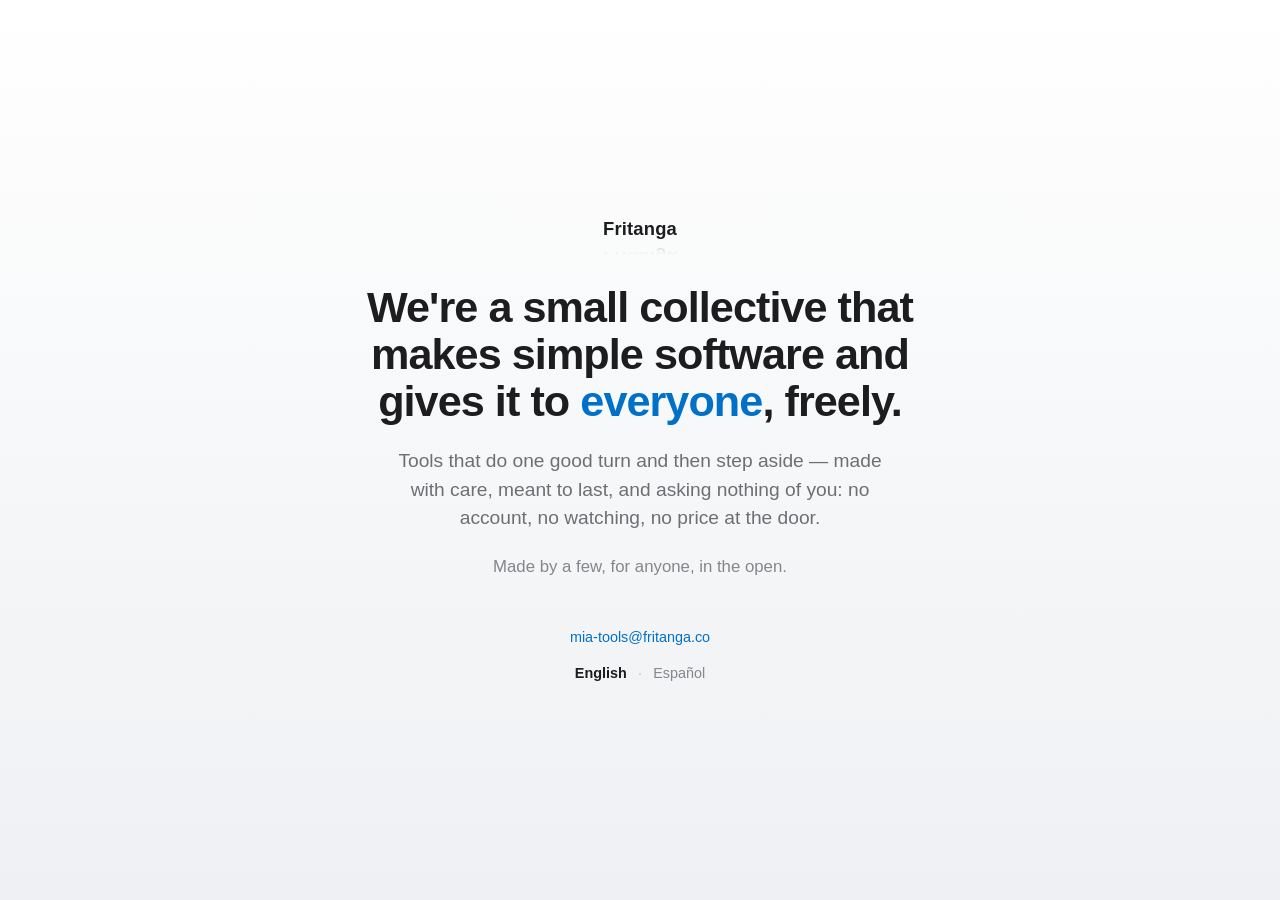
==== site/index.html @ 792a8b63 "Fritanga collective landing page A single, confident manifesto page with a 2005 Apple/iPod-era feel:" ====
<!DOCTYPE html>
<html lang="en">
<head>
  <meta charset="utf-8">
  <meta name="viewport" content="width=device-width, initial-scale=1">
  <title>Fritanga</title>
  <meta name="description" content="Fritanga is a small collective. We make
    simple software, and we give it to everyone.">
  <link rel="stylesheet" href="styles.css">
  <!-- No cookies, no analytics, no tracking. -->
</head>
<body>
  <main>
    <p class="mark">Fritanga</p>

    <h1 class="hero">We're a small collective that makes simple software and
      gives it to <span class="accent">everyone</span>, freely.</h1>
    <p class="sub">Tools that do one good turn and then step aside — made with
      care, meant to last, and asking nothing of you: no account, no watching,
      no price at the door.</p>
    <p class="tag">Made by a few, for anyone, in the open.</p>

    <footer>
      <a href="mailto:mia-tools@fritanga.co">mia-tools@fritanga.co</a>
      <div class="langs">
        <a href="index.html" aria-current="true">English</a>
        <span>·</span>
        <a href="es.html">Español</a>
      </div>
    </footer>
  </main>
</body>
</html>
---- site/styles.css ----
/* fritanga.co — clean, confident, a nod to Apple's iPod-era pages (~2005):
   white-to-silver, bold Helvetica, a glossy reflection, aqua-blue accent.
   No framework, no web fonts, no tracking. */

:root {
  --ink: #1d1d1f;     /* Apple near-black */
  --gray: #6e6e73;    /* supporting text */
  --muted: #86868b;   /* faint */
  --accent: #0070c9;  /* aqua-era link blue */
}

* { box-sizing: border-box; }

html { -webkit-text-size-adjust: 100%; }

body {
  margin: 0;
  min-height: 100vh;
  display: flex;
  flex-direction: column;
  justify-content: center;
  align-items: center;
  /* subtle white -> silver, like the old apple.com */
  background: linear-gradient(180deg, #ffffff 0%, #eef0f3 100%);
  color: var(--ink);
  font-family: "Helvetica Neue", Helvetica, Arial, sans-serif;
  -webkit-font-smoothing: antialiased;
  line-height: 1.5;
  padding: 9vh 24px;
}

main {
  max-width: 38rem;
  text-align: center;
  animation: rise 1s ease both;
}

@keyframes rise {
  from { opacity: 0; transform: translateY(6px); }
  to   { opacity: 1; transform: translateY(0); }
}

/* Wordmark with the classic glossy reflection (degrades gracefully). */
.mark {
  font-size: 1.15rem;
  font-weight: 700;
  letter-spacing: 0.01em;
  color: var(--ink);
  margin: 0 0 2.6rem;
  -webkit-box-reflect: below 1px
    linear-gradient(transparent 60%, rgba(0, 0, 0, 0.18));
}

/* Big, confident headline. */
.hero {
  font-size: 2.7rem;
  font-weight: 700;
  letter-spacing: -0.022em;
  line-height: 1.08;
  margin: 0 0 1.4rem;
}
.hero .accent { color: var(--accent); }

.sub {
  font-size: 1.2rem;
  color: var(--gray);
  margin: 0 auto 1.3rem;
  max-width: 32rem;
}

.tag {
  font-size: 1.05rem;
  color: var(--muted);
  margin: 0;
}

footer {
  margin-top: 3rem;
  font-size: 0.9rem;
  color: var(--muted);
}
footer a { color: var(--accent); text-decoration: none; }
footer a:hover { text-decoration: underline; }

.langs { margin-top: 0.9rem; color: var(--muted); }
.langs a { color: var(--muted); }
.langs a[aria-current="true"] { color: var(--ink); font-weight: 600; }
.langs span { opacity: 0.5; margin: 0 0.45rem; }

@media (max-width: 520px) {
  .hero { font-size: 2rem; }
  .sub { font-size: 1.08rem; }
}

@media (prefers-reduced-motion: reduce) {
  main { animation: none; }
}
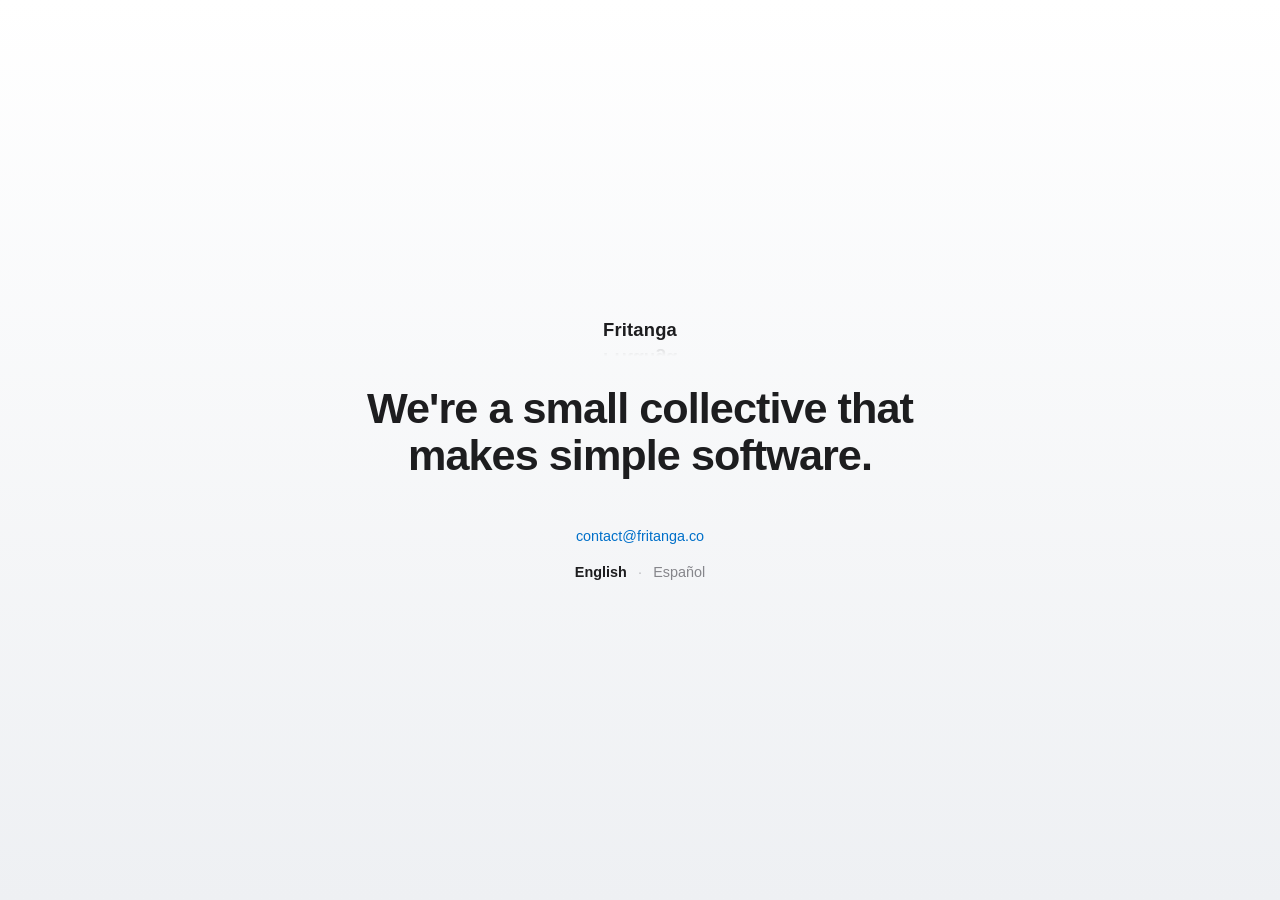
==== commit fc7090c3: "first commit" ====
--- a/site/index.html
+++ b/site/index.html
@@ -3,7 +3,7 @@
 <head>
   <meta charset="utf-8">
   <meta name="viewport" content="width=device-width, initial-scale=1">
-  <title>Fritanga</title>
+  <title>Fritanga collective</title>
   <meta name="description" content="Fritanga is a small collective. We make
     simple software, and we give it to everyone.">
   <link rel="stylesheet" href="styles.css">
@@ -12,16 +12,9 @@
 <body>
   <main>
     <p class="mark">Fritanga</p>
-
-    <h1 class="hero">We're a small collective that makes simple software and
-      gives it to <span class="accent">everyone</span>, freely.</h1>
-    <p class="sub">Tools that do one good turn and then step aside — made with
-      care, meant to last, and asking nothing of you: no account, no watching,
-      no price at the door.</p>
-    <p class="tag">Made by a few, for anyone, in the open.</p>
-
+      <h1 class="hero">We're a small collective that makes simple software.</h1>
     <footer>
-      <a href="mailto:mia-tools@fritanga.co">mia-tools@fritanga.co</a>
+      <a href="mailto:contact@fritanga.co">contact@fritanga.co</a>
       <div class="langs">
         <a href="index.html" aria-current="true">English</a>
         <span>·</span>
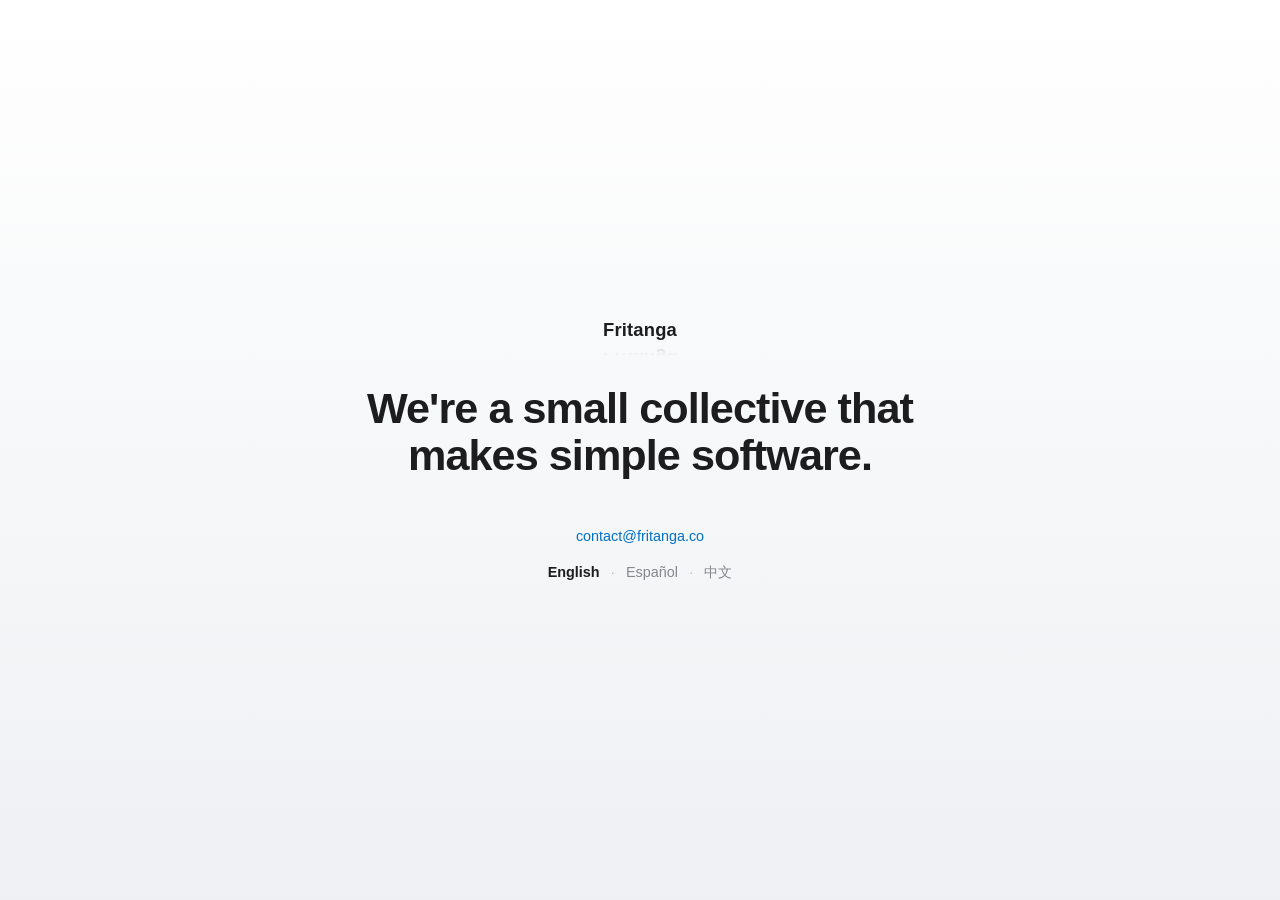
==== commit 8a7aee28: "Add 中文 (Chinese) version; add 中文 to language toggle on all pages" ====
--- a/site/index.html
+++ b/site/index.html
@@ -19,6 +19,8 @@
         <a href="index.html" aria-current="true">English</a>
         <span>·</span>
         <a href="es.html">Español</a>
+        <span>·</span>
+        <a href="zh.html">中文</a>
       </div>
     </footer>
   </main>
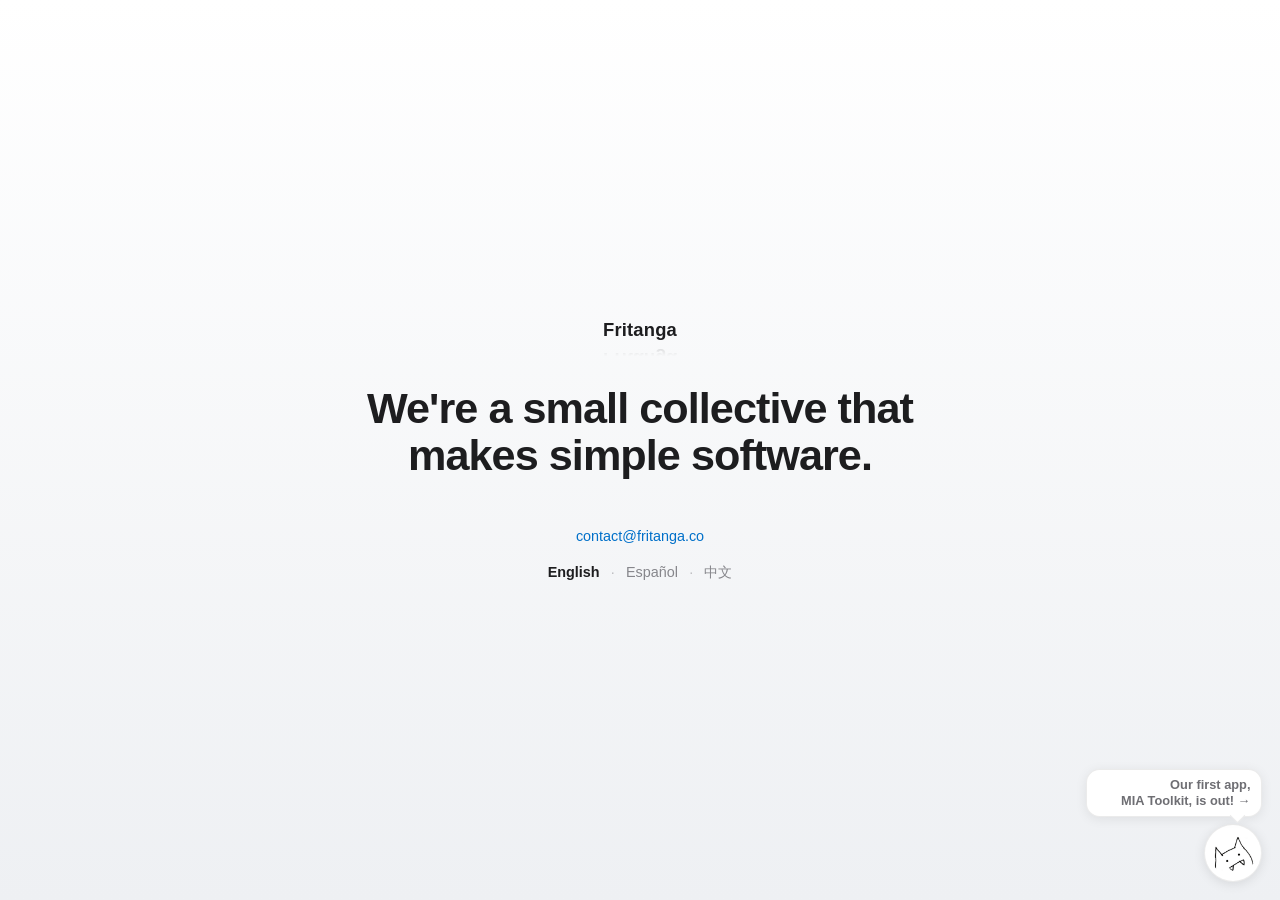
==== commit 726d8631: "Add MIA Toolkit cat badge — subtle corner backlink A fixed bottom-right card with the MIA Toolkit ca" ====
--- a/site/index.html
+++ b/site/index.html
@@ -3,10 +3,48 @@
 <head>
   <meta charset="utf-8">
   <meta name="viewport" content="width=device-width, initial-scale=1">
-  <title>Fritanga collective</title>
-  <meta name="description" content="Fritanga is a small collective. We make
-    simple software, and we give it to everyone.">
+  <title>Fritanga collective — simple software for everyone</title>
+  <meta name="description" content="Fritanga is a small collective. We make simple software, and we give it to everyone.">
   <link rel="stylesheet" href="styles.css">
+  <link rel="canonical" href="https://fritanga.co/">
+  <link rel="alternate" hreflang="en" href="https://fritanga.co/">
+  <link rel="alternate" hreflang="es" href="https://fritanga.co/es.html">
+  <link rel="alternate" hreflang="zh-Hans" href="https://fritanga.co/zh.html">
+  <link rel="alternate" hreflang="x-default" href="https://fritanga.co/">
+  <meta property="og:type" content="website">
+  <meta property="og:site_name" content="Fritanga">
+  <meta property="og:title" content="Fritanga collective — simple software for everyone">
+  <meta property="og:description" content="Fritanga is a small collective. We make simple software, and we give it to everyone.">
+  <meta property="og:url" content="https://fritanga.co/">
+  <meta property="og:locale" content="en_US">
+  <meta property="og:locale:alternate" content="es_MX">
+  <meta property="og:locale:alternate" content="zh_CN">
+  <meta property="og:image" content="https://fritanga.co/img/og.jpg">
+  <meta property="og:image:width" content="1200">
+  <meta property="og:image:height" content="1200">
+  <meta property="og:image:alt" content="Fritanga — a small collective that makes simple software.">
+  <meta name="twitter:card" content="summary">
+  <meta name="twitter:title" content="Fritanga collective — simple software for everyone">
+  <meta name="twitter:description" content="Fritanga is a small collective. We make simple software, and we give it to everyone.">
+  <meta name="twitter:image" content="https://fritanga.co/img/og.jpg">
+  <link rel="icon" href="img/favicon-32.png" sizes="32x32" type="image/png">
+  <link rel="apple-touch-icon" href="img/apple-touch-icon.png">
+  <meta name="theme-color" content="#ffffff">
+  <script type="application/ld+json">
+  {
+    "@context": "https://schema.org",
+    "@type": "Organization",
+    "name": "Fritanga",
+    "alternateName": "Fritanga Collective",
+    "url": "https://fritanga.co/",
+    "email": "contact@fritanga.co",
+    "logo": "https://fritanga.co/img/og.jpg",
+    "sameAs": [
+      "https://github.com/Fritanga-Collective",
+      "https://fritangacollective.substack.com"
+    ]
+  }
+  </script>
   <!-- No cookies, no analytics, no tracking. -->
 </head>
 <body>
@@ -24,5 +62,10 @@
       </div>
     </footer>
   </main>
+  <a class="mia-badge" href="https://mia-toolkit.fritanga.co/" target="_blank" rel="noopener"
+     title="MIA Toolkit — our first app">
+    <span class="mia-bubble">Our first app, <span class="nb">MIA&nbsp;Toolkit</span>, is out! →</span>
+    <img class="mia-cat" src="img/mia-cat.png" alt="The MIA Toolkit cat mascot" width="58" height="58">
+  </a>
 </body>
 </html>
--- a/site/styles.css
+++ b/site/styles.css
@@ -87,9 +87,82 @@
 .langs a[aria-current="true"] { color: var(--ink); font-weight: 600; }
 .langs span { opacity: 0.5; margin: 0 0.45rem; }
 
+/* Floating "first app" badge — the MIA Toolkit cat peeking from the corner.
+   The cat art is white-on-white, so a faint circular card gives it an edge.
+   A subtle backlink to mia-toolkit.fritanga.co. */
+.mia-badge {
+  position: fixed;
+  right: max(18px, env(safe-area-inset-right));
+  bottom: max(18px, env(safe-area-inset-bottom));
+  z-index: 10;
+  display: flex;
+  flex-direction: column;
+  align-items: flex-end;
+  gap: 0.45rem;
+  text-decoration: none;
+  animation: rise 1.2s 0.4s ease both;
+}
+.mia-bubble {
+  position: relative;
+  max-width: 11rem;
+  background: #fff;
+  color: var(--gray);
+  font-size: 0.8rem;
+  font-weight: 600;
+  line-height: 1.25;
+  text-align: right;
+  padding: 0.42rem 0.66rem;
+  border-radius: 0.85rem;
+  border: 1px solid rgba(0, 0, 0, 0.08);
+  box-shadow: 0 2px 12px rgba(0, 0, 0, 0.08);
+}
+/* keep the product name on one line — never split or clip "MIA Toolkit" */
+.mia-bubble .nb { white-space: nowrap; }
+/* little tail, pointing down toward the cat */
+.mia-bubble::after {
+  content: "";
+  position: absolute;
+  right: 18px;
+  bottom: -5px;
+  width: 10px;
+  height: 10px;
+  background: #fff;
+  border-right: 1px solid rgba(0, 0, 0, 0.08);
+  border-bottom: 1px solid rgba(0, 0, 0, 0.08);
+  transform: rotate(45deg);
+}
+.mia-cat {
+  width: 58px;
+  height: 58px;
+  padding: 5px;
+  border-radius: 50%;
+  background: #fff;
+  border: 1px solid rgba(0, 0, 0, 0.08);
+  box-shadow: 0 2px 12px rgba(0, 0, 0, 0.1);
+  object-fit: contain;
+  transition: transform 0.18s ease, box-shadow 0.18s ease;
+}
+.mia-badge:hover .mia-cat {
+  transform: translateY(-2px) scale(1.04);
+  box-shadow: 0 6px 18px rgba(0, 0, 0, 0.16);
+}
+.mia-badge:hover .mia-bubble { color: var(--ink); }
+
 @media (max-width: 520px) {
   .hero { font-size: 2rem; }
   .sub { font-size: 1.08rem; }
+
+  .mia-badge {
+    right: max(12px, env(safe-area-inset-right));
+    bottom: max(12px, env(safe-area-inset-bottom));
+    gap: 0.4rem;
+  }
+  .mia-bubble { max-width: 9.5rem; font-size: 0.74rem; }
+  .mia-cat { width: 48px; height: 48px; }
+}
+
+@media (prefers-reduced-motion: reduce) {
+  .mia-badge { animation: none; }
 }
 
 @media (prefers-reduced-motion: reduce) {
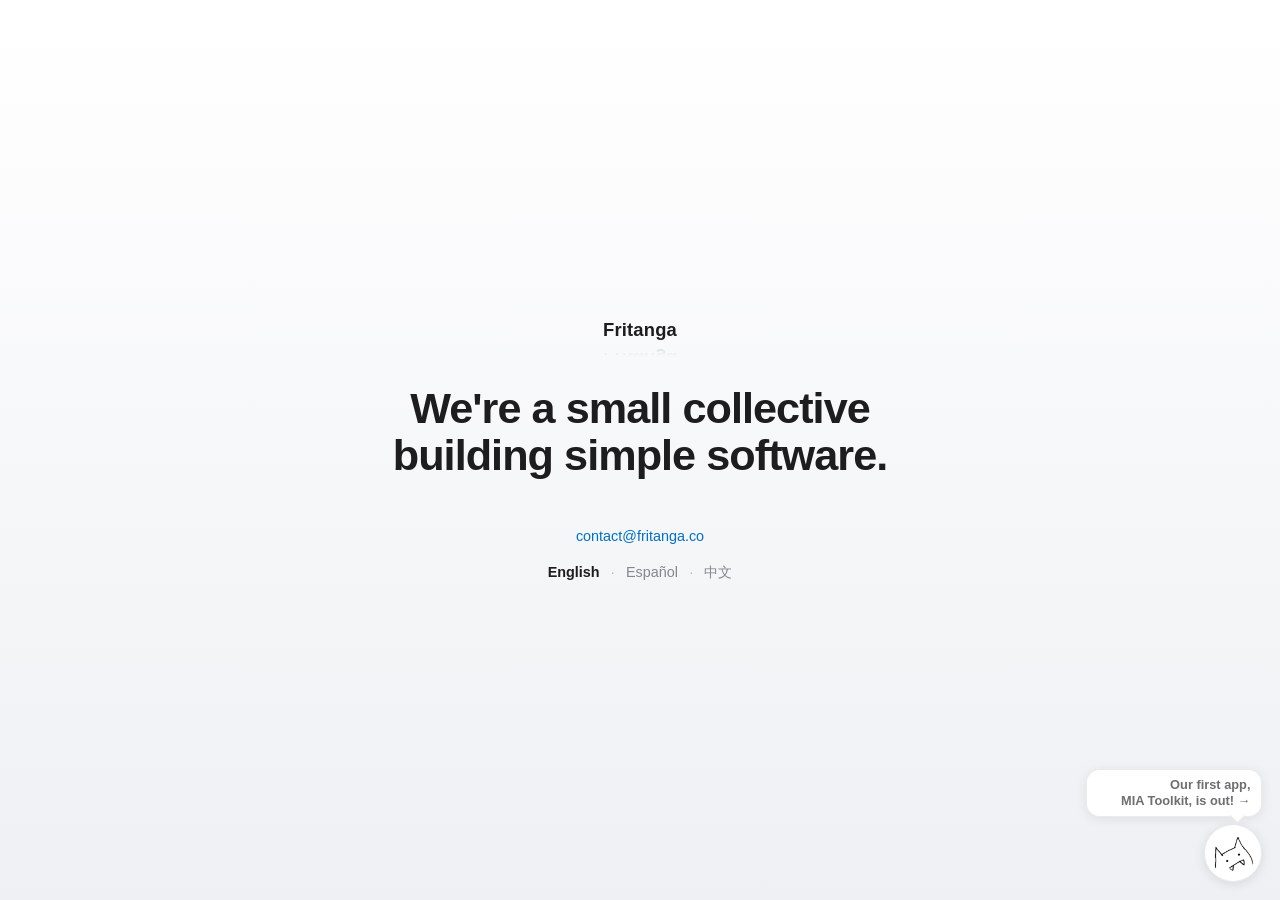
==== commit eb392de2: "Hero: "a small collective building simple software" Co-Authored-By: Claude Opus 5.5 (1M context) <no" ====
--- a/site/index.html
+++ b/site/index.html
@@ -50,7 +50,7 @@
 <body>
   <main>
     <p class="mark">Fritanga</p>
-      <h1 class="hero">We're a small collective that makes simple software.</h1>
+      <h1 class="hero">We're a small collective building simple software.</h1>
     <footer>
       <a href="mailto:contact@fritanga.co">contact@fritanga.co</a>
       <div class="langs">
